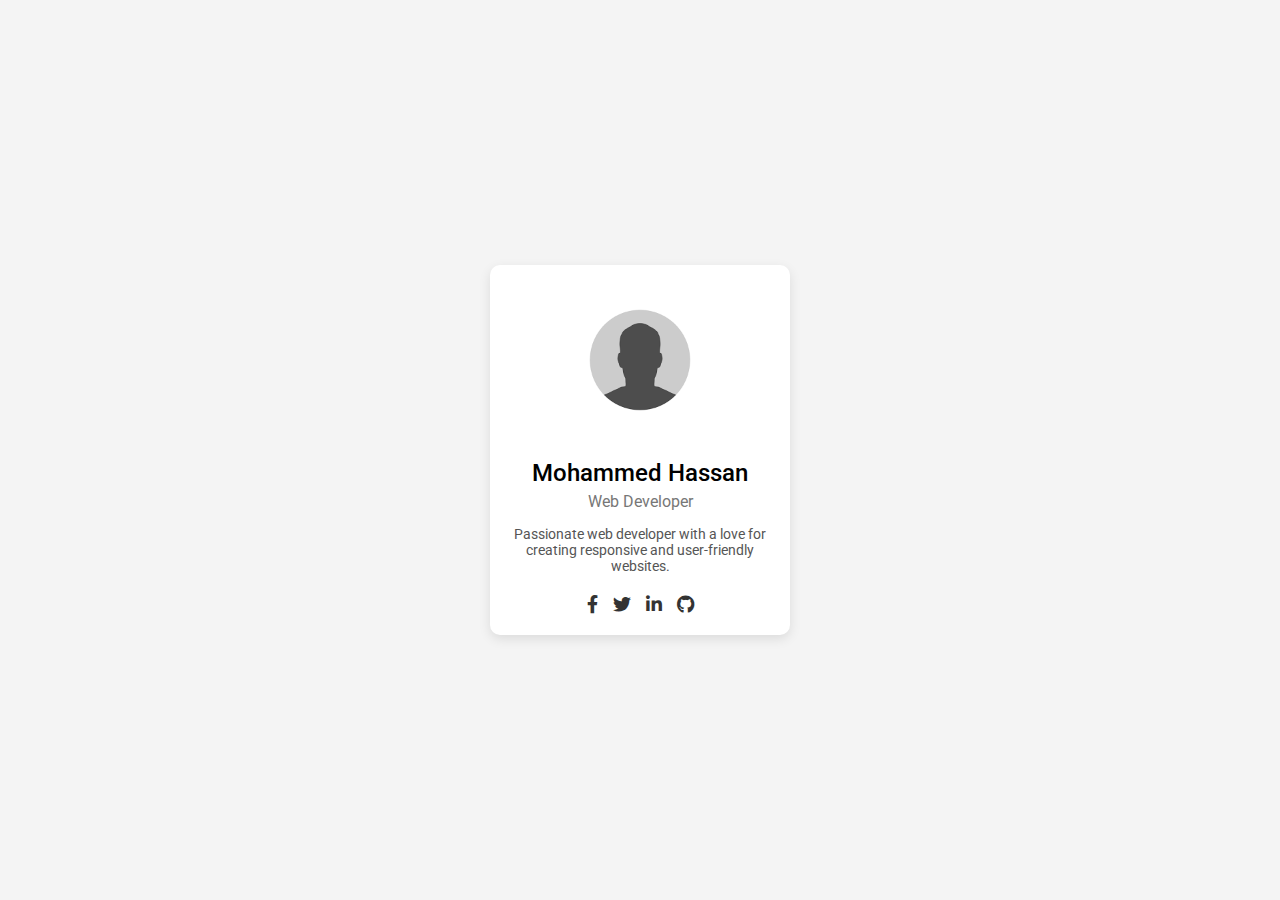
==== Profile Card/index.html @ 4b7711c3 "add profile card" ====
<!DOCTYPE html>
<html lang="en">
<head>
  <meta charset="UTF-8">
  <meta name="viewport" content="width=device-width, initial-scale=1.0">
  <title>Profile Card</title>
  <link rel="stylesheet" href="https://cdnjs.cloudflare.com/ajax/libs/font-awesome/5.15.3/css/all.min.css">
  <link href="https://fonts.googleapis.com/css2?family=Roboto:wght@400;500&display=swap" rel="stylesheet">
  <link rel="stylesheet" href="styles.css">
</head>
<body>
  <div class="container">
    <div class="profile-card">
      <img src="./profile_pic.png" alt="Profile Picture" class="profile-img">
      <h2 class="name">Mohammed Hassan</h2>
      <p class="designation">Web Developer</p>
      <p class="bio">Passionate web developer with a love for creating responsive and user-friendly websites.</p>
      <div class="social-icons">
        <a href="#" class="social-icon"><i class="fab fa-facebook-f"></i></a>
        <a href="#" class="social-icon"><i class="fab fa-twitter"></i></a>
        <a href="#" class="social-icon"><i class="fab fa-linkedin-in"></i></a>
        <a href="#" class="social-icon"><i class="fab fa-github"></i></a>
      </div>
    </div>
  </div>
</body>
</html>
---- Profile Card/styles.css ----
* {
    margin: 0;
    padding: 0;
    box-sizing: border-box;
  }
  
  body {
    font-family: 'Roboto', sans-serif;
    background-color: #f4f4f4;
    display: flex;
    justify-content: center;
    align-items: center;
    height: 100vh;
    margin: 0;
  }
  
  .container {
    display: flex;
    justify-content: center;
    align-items: center;
    width: 100%;
  }
  
  .profile-card {
    background-color: #fff;
    width: 300px;
    padding: 20px;
    text-align: center;
    border-radius: 10px;
    box-shadow: 0 4px 12px rgba(0, 0, 0, 0.1);
    transition: transform 0.3s ease-in-out, box-shadow 0.3s ease;
  }
  
  .profile-card:hover {
    transform: translateY(-10px);
    box-shadow: 0 10px 20px rgba(0, 0, 0, 0.2);
  }
  
  .profile-img {
    width: 150px;
    height: 150px;
    border-radius: 50%;
    margin-bottom: 20px;
  }
  
  .name {
    font-size: 24px;
    font-weight: 500;
    margin-bottom: 5px;
  }
  
  .designation {
    font-size: 16px;
    color: #777;
    margin-bottom: 15px;
  }
  
  .bio {
    font-size: 14px;
    color: #555;
    margin-bottom: 20px;
  }
  
  .social-icons {
    display: flex;
    justify-content: center;
    gap: 15px;
  }
  
  .social-icon {
    text-decoration: none;
    color: #333;
    font-size: 18px;
    transition: color 0.3s ease;
  }
  
  .social-icon:hover {
    color: #007bff;
  }
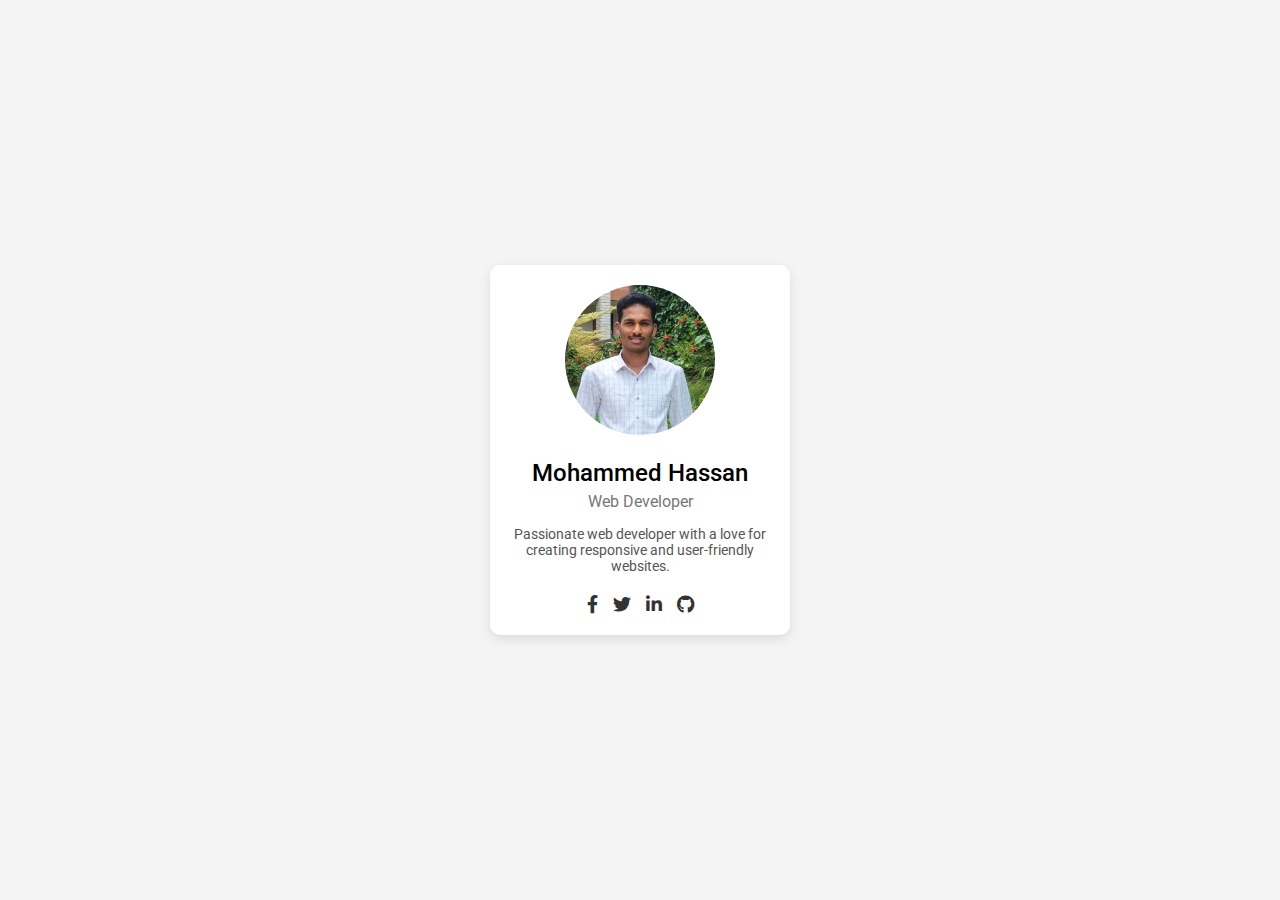
==== commit 56293dd7: "use own profile pic" ====
--- a/Profile Card/index.html
+++ b/Profile Card/index.html
@@ -11,7 +11,7 @@
 <body>
   <div class="container">
     <div class="profile-card">
-      <img src="./profile_pic.png" alt="Profile Picture" class="profile-img">
+      <img src="./profile_pic.jpeg" alt="Profile Picture" class="profile-img">
       <h2 class="name">Mohammed Hassan</h2>
       <p class="designation">Web Developer</p>
       <p class="bio">Passionate web developer with a love for creating responsive and user-friendly websites.</p>
